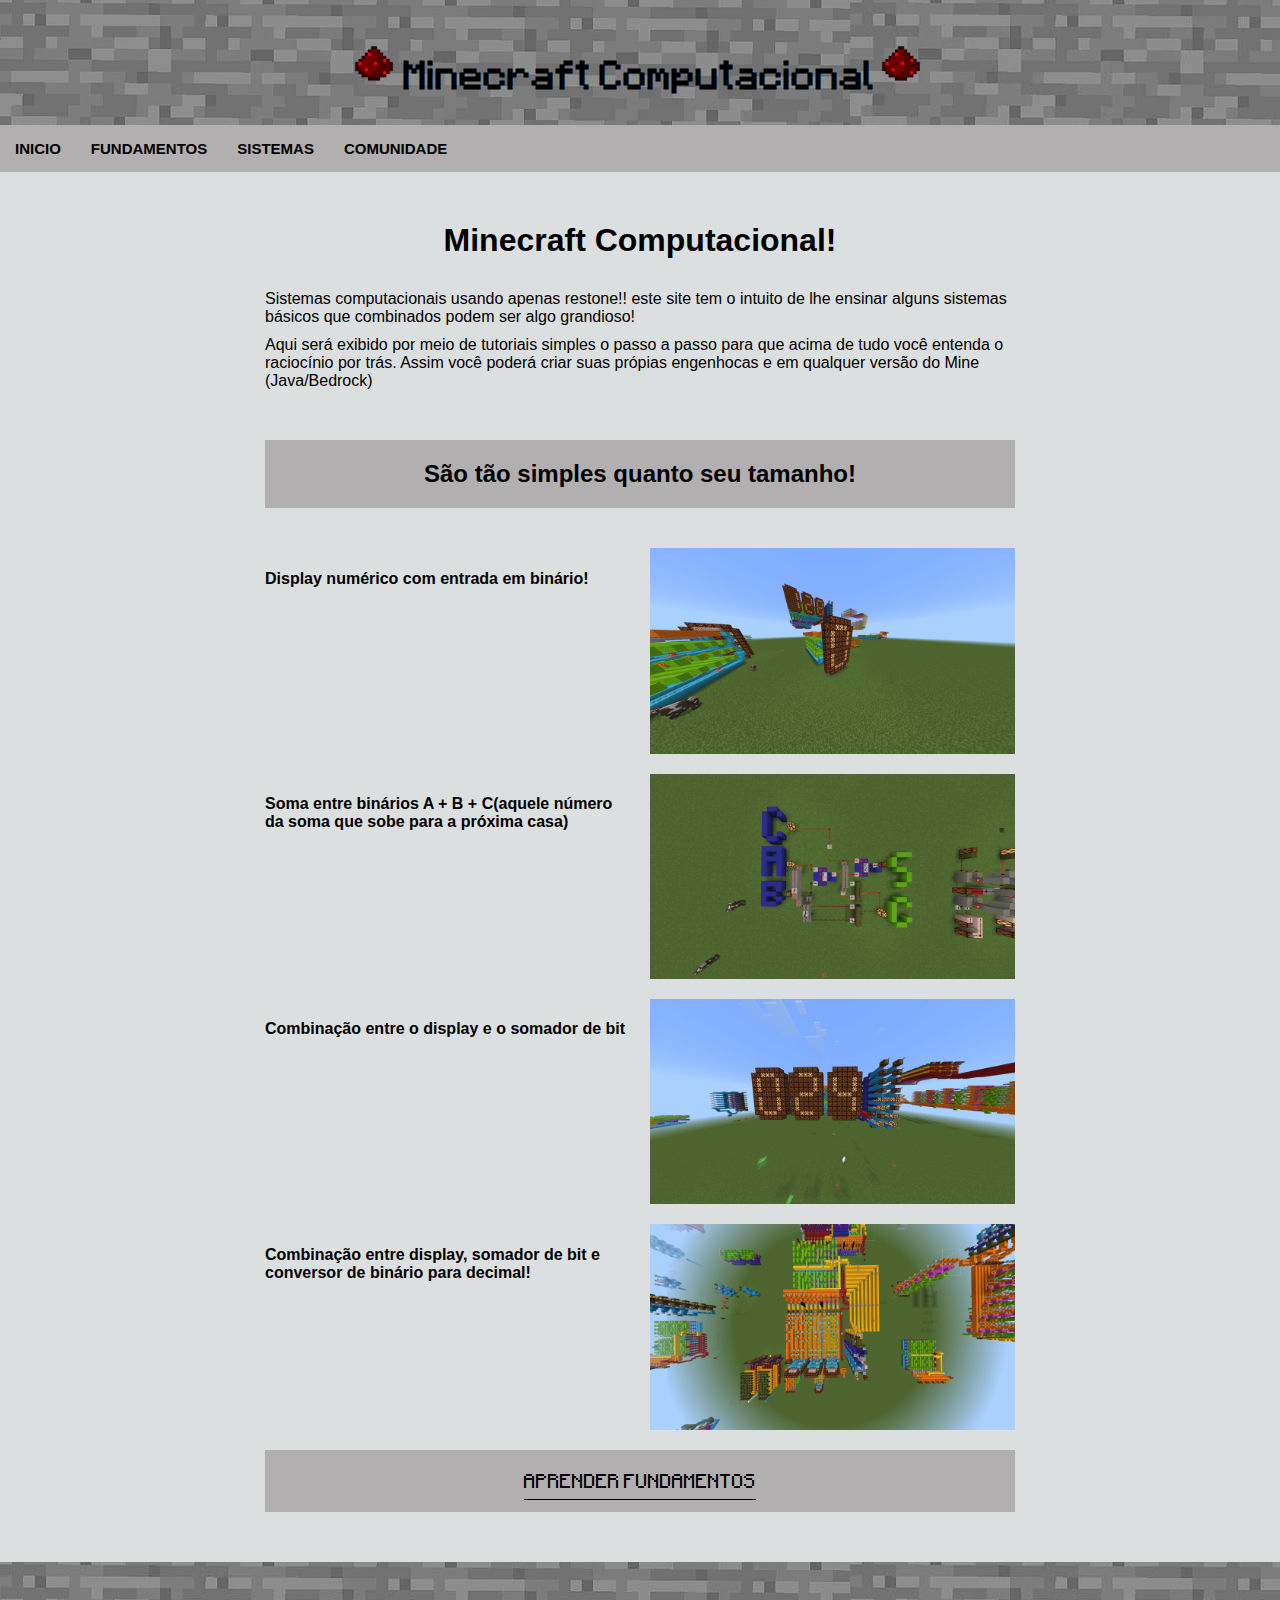
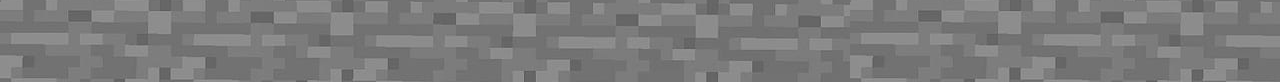
==== meu-site/index.html @ 5a7735a7 "menu inicial do meu site" ====
<!DOCTYPE html>
<html lang="pt-BR">
<head>
    <meta charset="UTF-8">
    <meta name="viewport" content="width=device-width, initial-scale=1.0">
    <link rel="stylesheet" href="./style.css">
    <title>Mine Computacional</title>
</head>
<body>
    <header>
        <div class="div-titulo">
            <img class="redstone-icon" src="./images/minecraft-redstone-portable-network-graphics-video-games-pixel-art-png-favpng-Cz9BJm87EPWVtiZ6tGPgMZZws-removebg-preview.png">
            <h1 class="titulo">Minecraft Computacional</h1>
            <img class="redstone-icon" src="./images/minecraft-redstone-portable-network-graphics-video-games-pixel-art-png-favpng-Cz9BJm87EPWVtiZ6tGPgMZZws-removebg-preview.png">
        </div>
     
        <nav>
            <h3>inicio</h3>
            <h3>Fundamentos</h3>
            <h3>Sistemas</h3>
            <h3>Comunidade</h3>
        </nav>
    </header>

    <h1>Minecraft Computacional!</h1>
    <div class="descricao">
         <p> Sistemas computacionais usando apenas restone!! este site tem o intuito de lhe ensinar alguns sistemas básicos que combinados podem ser algo grandioso! </p>
        <p>Aqui será exibido por meio de tutoriais simples o passo a passo para que acima de tudo você entenda o raciocínio por trás. Assim você poderá criar suas própias engenhocas e em qualquer versão do Mine (Java/Bedrock) </p>
    </div>

    <div class="container-exemplos">
        <div class="exemplos">
            <h2>São tão simples quanto seu tamanho!</h2>
            <h4>Display numérico com entrada em binário!</h4>
            <img src="./images/Captura de Tela (183).png">
            <h4>Soma entre binários A + B + C(aquele número da soma que sobe para a próxima casa)</h4>
            <img src="./images/Captura de Tela (184).png">
            <h4>Combinação entre o display e o somador de bit</h4>
            <img src="./images/Captura de Tela (186).png">
            <h4>Combinação entre display, somador de bit e conversor de binário para decimal!</h4>
            <img src="./images/Captura de Tela (185).png">
            <a href="/meu-site/index.html">Aprender Fundamentos</a>
        </div>
    </div>
    <footer>
    </footer>
   

</body>
</html>
---- meu-site/style.css ----
@font-face {
    font-family: 'Minecraft'; /* Dê um nome à sua fonte */
    src: url("./font-family/Minecraftia-Regular.ttf") format("truetype");
    font-weight: normal;
    font-style: normal;
  }

body{
    background-color: rgb(220, 223, 223);
    margin: 0px;
    font-family: Arial, Helvetica, sans-serif;
}

.div-titulo{
    background-image: url("./images/desktop-wallpaper-minecraft-stone-block-texture.jpg");
    display: flex;
    height: 100px;
    justify-content: center;
    padding-top: 25px;
    align-items: center;
}

.redstone-icon{
    max-width: 50px;
    max-height: 50px;
    margin-right: 5px;
    padding-bottom: 20px;
}

.titulo{
    margin-top: 0px;
    margin-bottom: 0px;
    font-family: "Minecraft";
}

nav{
    display: flex;
    gap: 30px;
    padding-left: 15px;
    background-color: rgb(177, 175, 175);
}

nav h3{
    text-transform: uppercase;
    font-size: 15px;
}

h1{
    margin-top: 50px;
    text-align: center;
}

.descricao{
    display: grid;
    justify-content: center;
}
.descricao p{
    max-width: 750px;
    margin: 0px;
    margin-top: 10px;
}

h2{
    margin-top: 50px;
    text-align: center;
}

.container-exemplos{
    display: grid;
    justify-content: center;
}
.exemplos{
    display: grid;
    max-width: 750px;
    grid-template-columns: repeat(2, 1fr);
    gap: 20px;
}

.exemplos img{
    max-width: 100%;
}

.exemplos h2{
    background-color:rgb(177, 175, 175);
    padding: 20px;
    grid-column: 1/3;
}

.exemplos a{
    font-family: "Minecraft";
    text-align: center;
    color: black;
    text-transform: uppercase;
    background-color:rgb(177, 175, 175);
    padding: 20px;
    grid-column: 1/3;
}


footer{
    margin-top: 50px;
    height: 120px;
    background-image: url("./images/desktop-wallpaper-minecraft-stone-block-texture.jpg");

}
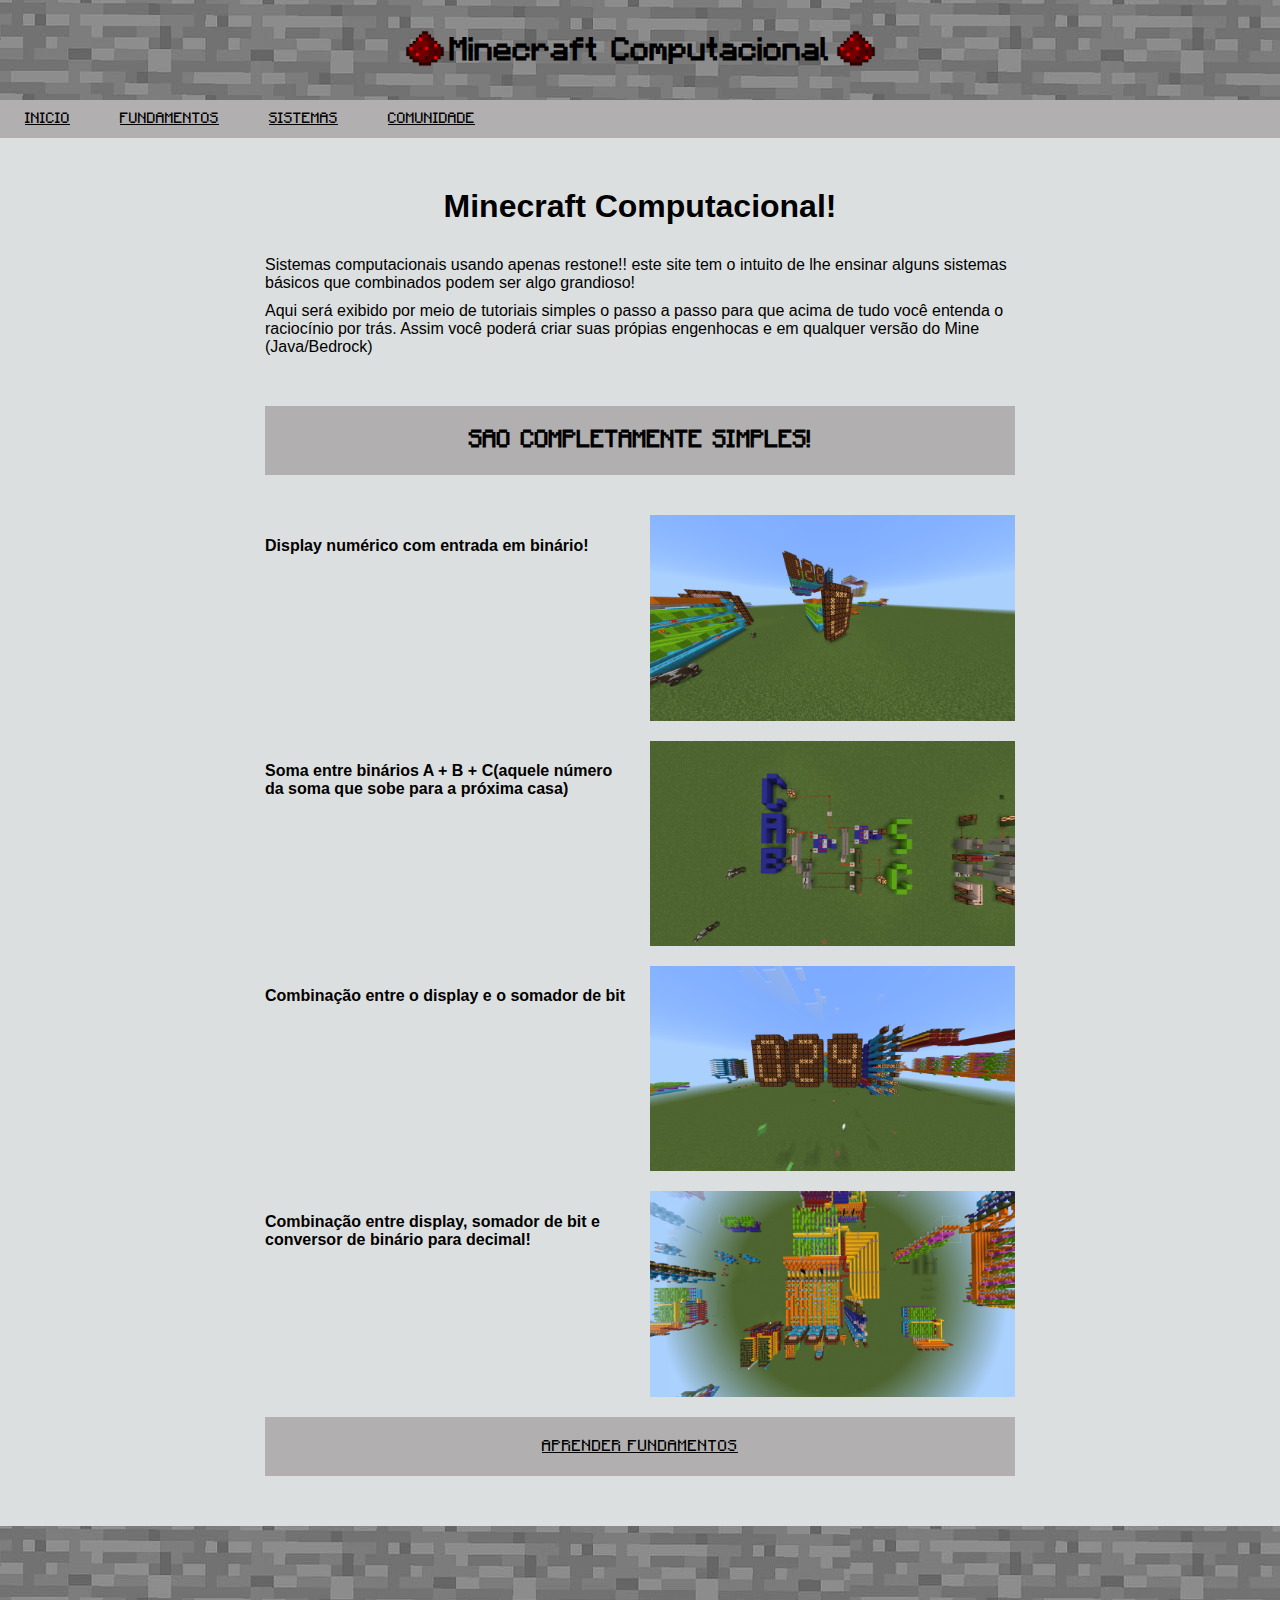
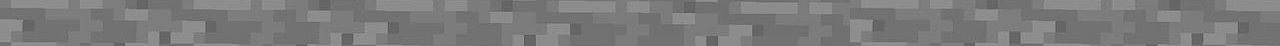
==== commit 0f02672c: "mudança de fonte e nav agora é uma lista não ordenada" ====
--- a/meu-site/index.html
+++ b/meu-site/index.html
@@ -15,22 +15,24 @@
         </div>
      
         <nav>
-            <h3>inicio</h3>
-            <h3>Fundamentos</h3>
-            <h3>Sistemas</h3>
-            <h3>Comunidade</h3>
+            <ul>
+                <li><a href="./index.html">inicio</a></li>
+                <li><a href="./fundamentos.html">Fundamentos</a></li>
+                <li><a href="./sistemas.html">Sistemas</a></li>
+                <li><a href="./comunidade.html">Comunidade</a></li>
+            </ul>
         </nav>
     </header>
 
     <h1>Minecraft Computacional!</h1>
     <div class="descricao">
-         <p> Sistemas computacionais usando apenas restone!! este site tem o intuito de lhe ensinar alguns sistemas básicos que combinados podem ser algo grandioso! </p>
+        <p> Sistemas computacionais usando apenas restone!! este site tem o intuito de lhe ensinar alguns sistemas básicos que combinados podem ser algo grandioso! </p>
         <p>Aqui será exibido por meio de tutoriais simples o passo a passo para que acima de tudo você entenda o raciocínio por trás. Assim você poderá criar suas própias engenhocas e em qualquer versão do Mine (Java/Bedrock) </p>
     </div>
 
     <div class="container-exemplos">
         <div class="exemplos">
-            <h2>São tão simples quanto seu tamanho!</h2>
+            <h2>Sao completamente simples!</h2>
             <h4>Display numérico com entrada em binário!</h4>
             <img src="./images/Captura de Tela (183).png">
             <h4>Soma entre binários A + B + C(aquele número da soma que sobe para a próxima casa)</h4>
--- a/meu-site/style.css
+++ b/meu-site/style.css
@@ -1,6 +1,6 @@
 @font-face {
     font-family: 'Minecraft'; /* Dê um nome à sua fonte */
-    src: url("./font-family/Minecraftia-Regular.ttf") format("truetype");
+    src: url("./font-family/minecraft-regular.otf") format("opentype");
     font-weight: normal;
     font-style: normal;
   }
@@ -16,33 +16,38 @@
     display: flex;
     height: 100px;
     justify-content: center;
-    padding-top: 25px;
     align-items: center;
 }
 
 .redstone-icon{
     max-width: 50px;
     max-height: 50px;
-    margin-right: 5px;
-    padding-bottom: 20px;
 }
 
 .titulo{
     margin-top: 0px;
     margin-bottom: 0px;
-    font-family: "Minecraft";
+    font-family: "Minecraft", Arial, Helvetica, sans-serif;
 }
 
-nav{
+
+nav ul{
+    list-style: none;
+    margin: 0px;
+    padding: 0px;
     display: flex;
     gap: 30px;
     padding-left: 15px;
     background-color: rgb(177, 175, 175);
 }
 
-nav h3{
+nav a{
+    font-family: "Minecraft";
     text-transform: uppercase;
     font-size: 15px;
+    color: black;
+    display: block;
+    padding: 10px;
 }
 
 h1{
@@ -61,6 +66,8 @@
 }
 
 h2{
+    font-family: "Minecraft";
+    text-transform: uppercase;
     margin-top: 50px;
     text-align: center;
 }
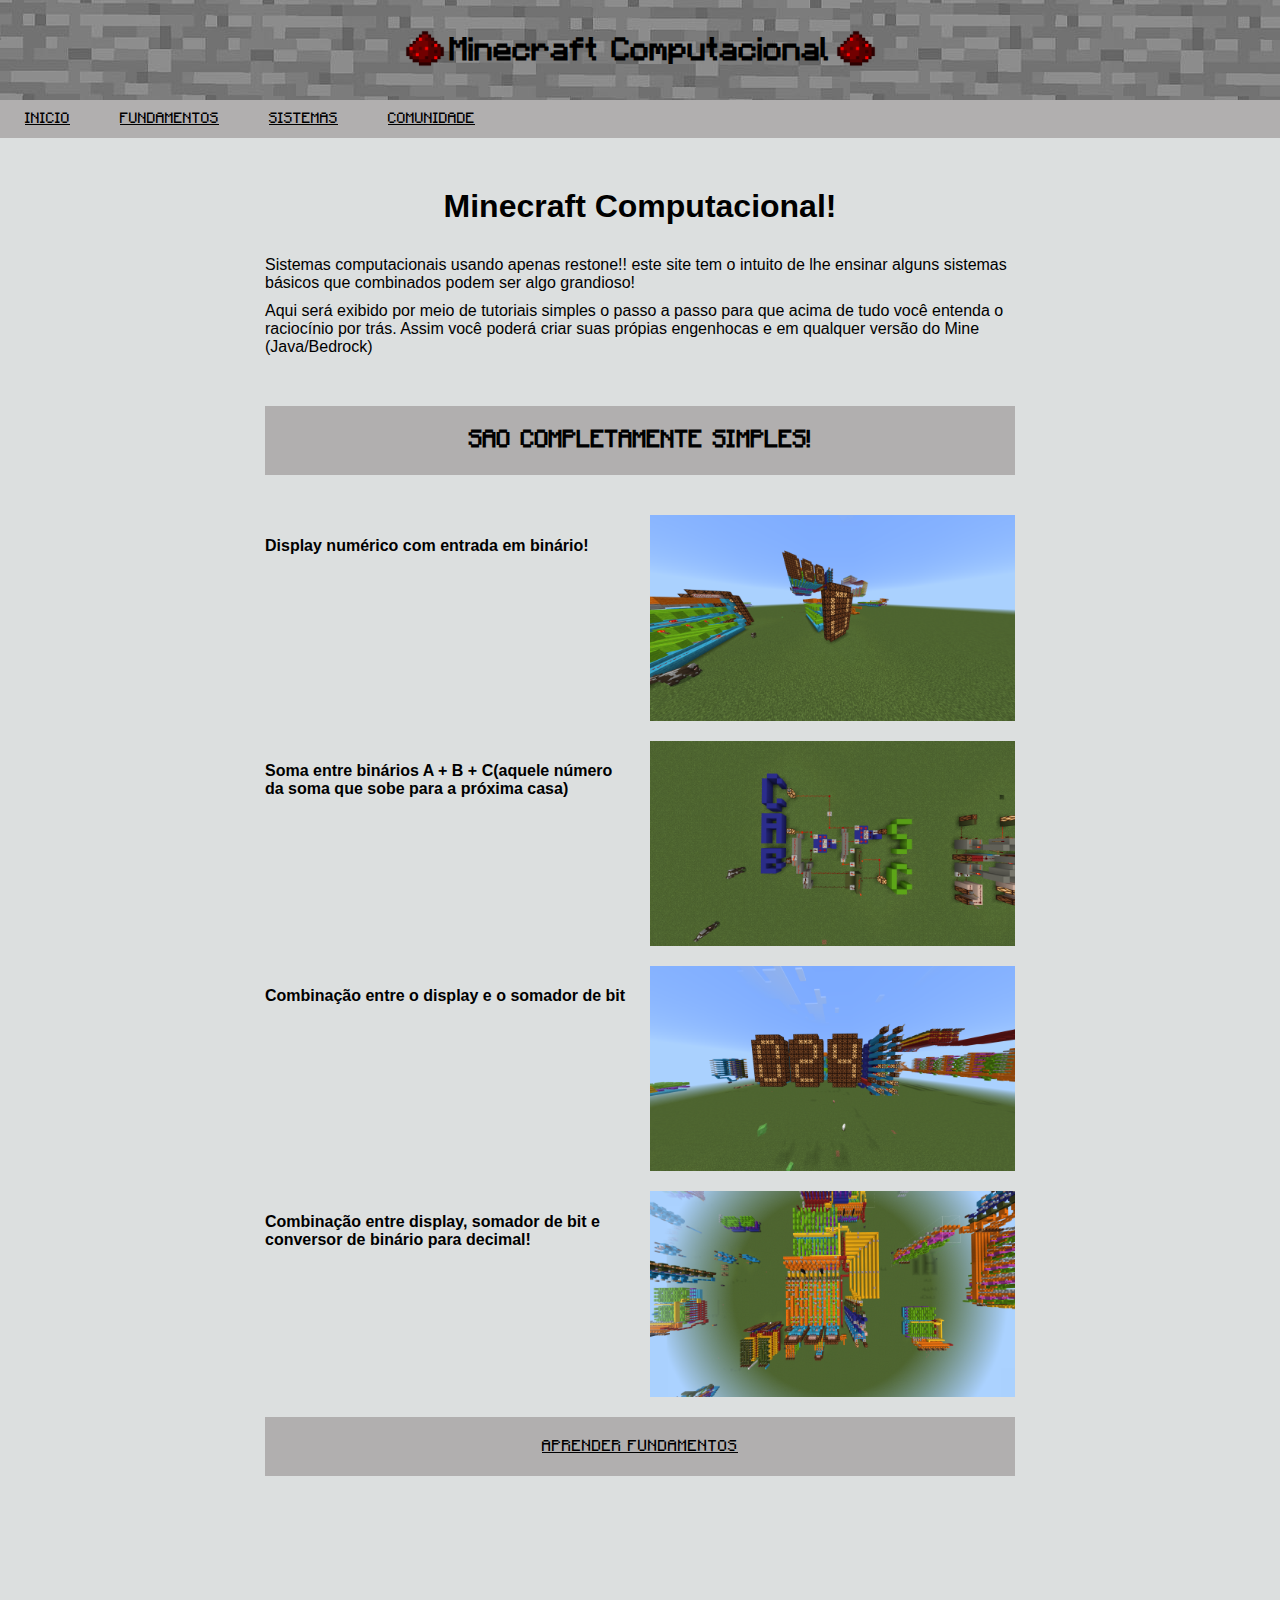
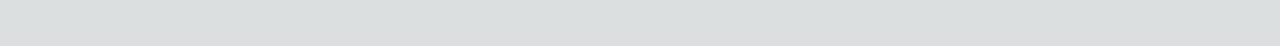
==== commit 73f5ab72: "mudança na pastas e adicionando headers para o destino dos meus navegadores" ====
--- a/meu-site/index.html
+++ b/meu-site/index.html
@@ -3,7 +3,7 @@
 <head>
     <meta charset="UTF-8">
     <meta name="viewport" content="width=device-width, initial-scale=1.0">
-    <link rel="stylesheet" href="./style.css">
+    <link rel="stylesheet" href="./css/index.css">
     <title>Mine Computacional</title>
 </head>
 <body>
@@ -41,7 +41,7 @@
             <img src="./images/Captura de Tela (186).png">
             <h4>Combinação entre display, somador de bit e conversor de binário para decimal!</h4>
             <img src="./images/Captura de Tela (185).png">
-            <a href="/meu-site/index.html">Aprender Fundamentos</a>
+            <a href="./fundamentos.html">Aprender Fundamentos</a>
         </div>
     </div>
     <footer>
--- a/meu-site/css/index.css
+++ b/meu-site/css/index.css
@@ -0,0 +1,111 @@
+@font-face {
+    font-family: 'Minecraft'; 
+    src: url("../font-family/minecraft-regular.otf") format("opentype");
+    font-weight: normal;
+    font-style: normal;
+  }
+
+body{
+    background-color: rgb(220, 223, 223);
+    margin: 0px;
+    font-family: Arial, Helvetica, sans-serif;
+}
+
+.div-titulo{
+    background-image: url("../images/desktop-wallpaper-minecraft-stone-block-texture.jpg");
+    display: flex;
+    height: 100px;
+    justify-content: center;
+    align-items: center;
+}
+
+.redstone-icon{
+    max-width: 50px;
+    max-height: 50px;
+}
+
+.titulo{
+    margin-top: 0px;
+    margin-bottom: 0px;
+    font-family: "Minecraft", Arial, Helvetica, sans-serif;
+}
+
+nav ul{
+    list-style: none;
+    margin: 0px;
+    padding: 0px;
+    display: flex;
+    gap: 30px;
+    padding-left: 15px;
+    background-color: rgb(177, 175, 175);
+}
+
+nav a{
+    font-family: "Minecraft";
+    text-transform: uppercase;
+    font-size: 15px;
+    color: black;
+    display: block;
+    padding: 10px;
+}
+
+h1{
+    margin-top: 50px;
+    text-align: center;
+}
+
+.descricao{
+    display: grid;
+    justify-content: center;
+}
+.descricao p{
+    max-width: 750px;
+    margin: 0px;
+    margin-top: 10px;
+}
+
+h2{
+    font-family: "Minecraft";
+    text-transform: uppercase;
+    margin-top: 50px;
+    text-align: center;
+}
+
+.container-exemplos{
+    display: grid;
+    justify-content: center;
+}
+.exemplos{
+    display: grid;
+    max-width: 750px;
+    grid-template-columns: repeat(2, 1fr);
+    gap: 20px;
+}
+
+.exemplos img{
+    max-width: 100%;
+}
+
+.exemplos h2{
+    background-color:rgb(177, 175, 175);
+    padding: 20px;
+    grid-column: 1/3;
+}
+
+.exemplos a{
+    font-family: "Minecraft";
+    text-align: center;
+    color: black;
+    text-transform: uppercase;
+    background-color:rgb(177, 175, 175);
+    padding: 20px;
+    grid-column: 1/3;
+}
+
+
+footer{
+    margin-top: 50px;
+    height: 120px;
+    background-image: url("./images/desktop-wallpaper-minecraft-stone-block-texture.jpg");
+
+}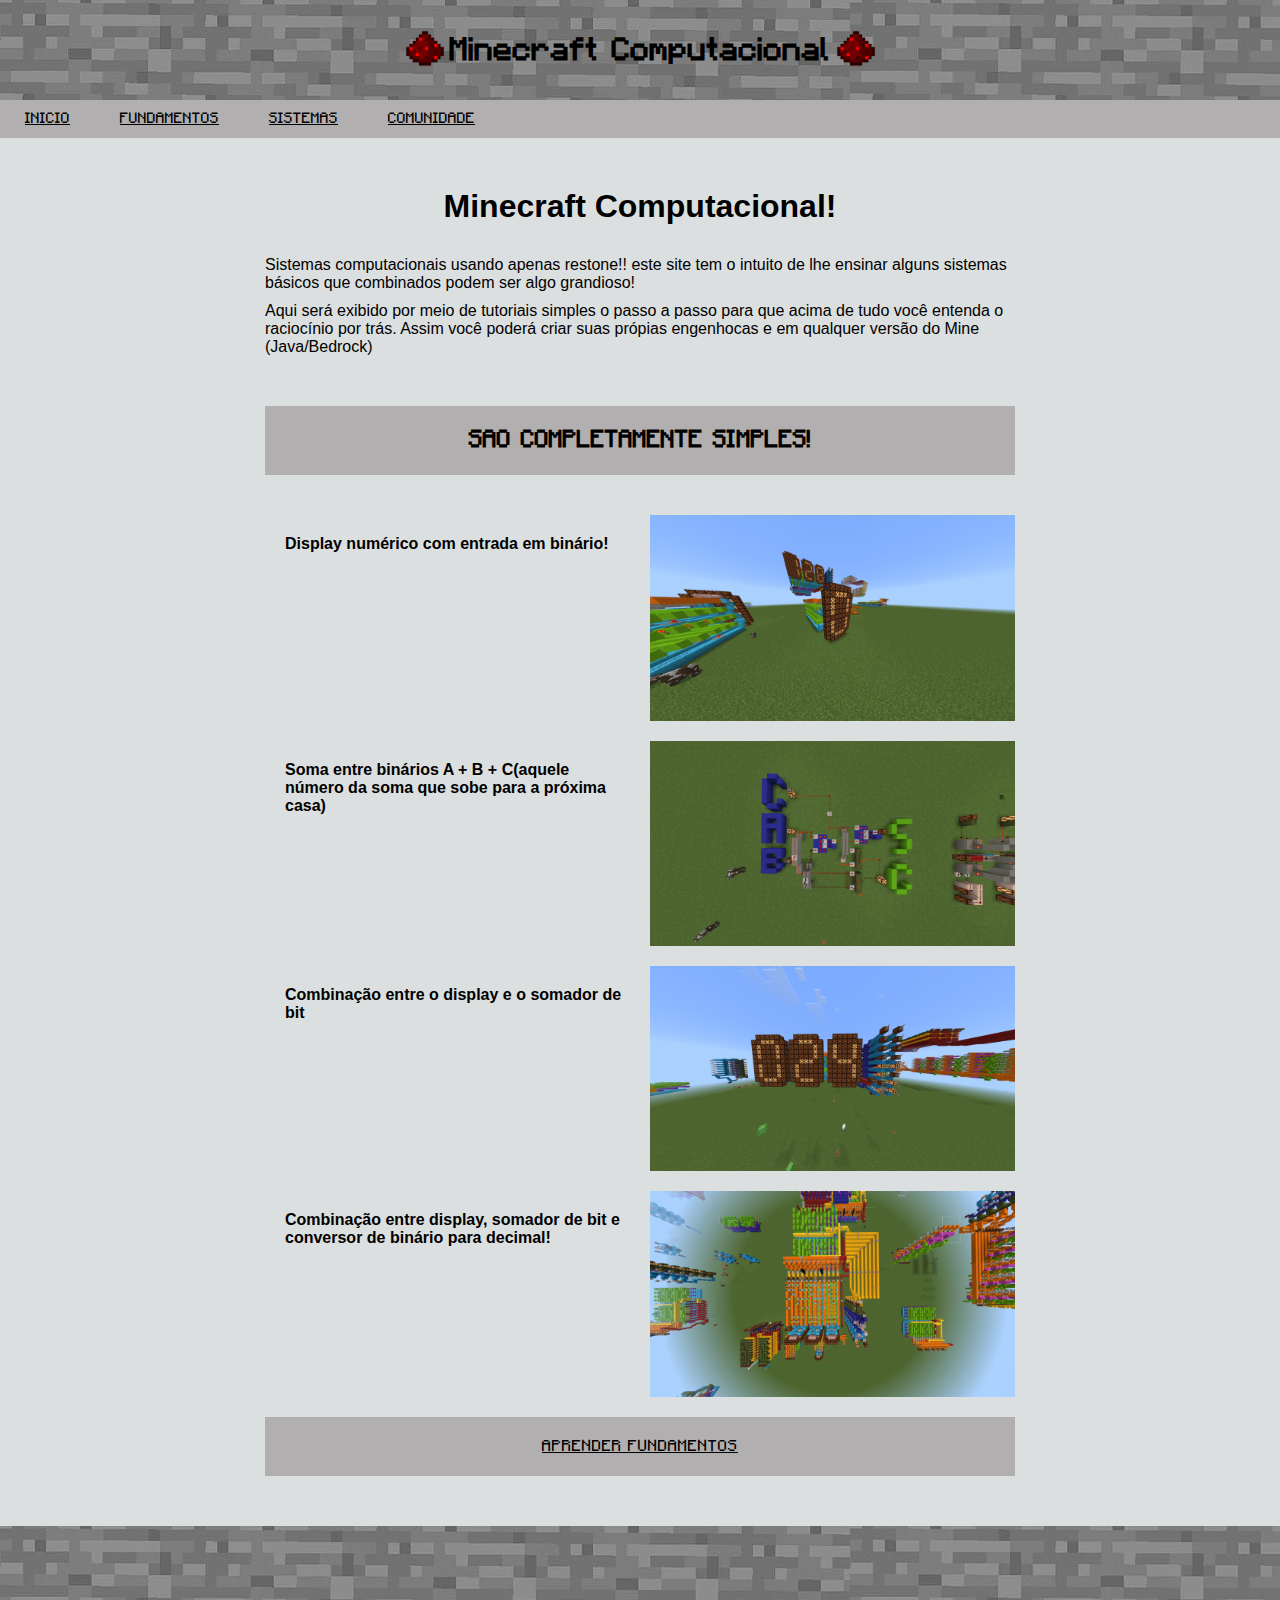
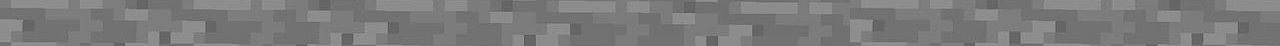
==== commit 57177f3e: "adicionado hover nos links" ====
--- a/meu-site/index.html
+++ b/meu-site/index.html
@@ -32,21 +32,33 @@
 
     <div class="container-exemplos">
         <div class="exemplos">
+
             <h2>Sao completamente simples!</h2>
-            <h4>Display numérico com entrada em binário!</h4>
+
+            <div>
+                <h4>Display numérico com entrada em binário!</h4>
+            </div>
             <img src="./images/Captura de Tela (183).png">
-            <h4>Soma entre binários A + B + C(aquele número da soma que sobe para a próxima casa)</h4>
+
+            <div>
+                <h4>Soma entre binários A + B + C(aquele número da soma que sobe para a próxima casa)</h4>
+            </div>
             <img src="./images/Captura de Tela (184).png">
-            <h4>Combinação entre o display e o somador de bit</h4>
+
+            <div>
+                <h4>Combinação entre o display e o somador de bit</h4>
+            </div>
             <img src="./images/Captura de Tela (186).png">
-            <h4>Combinação entre display, somador de bit e conversor de binário para decimal!</h4>
+
+            <div>
+                <h4>Combinação entre display, somador de bit e conversor de binário para decimal!</h4>
+            </div>
             <img src="./images/Captura de Tela (185).png">
+            
             <a href="./fundamentos.html">Aprender Fundamentos</a>
         </div>
     </div>
     <footer>
     </footer>
-   
-
 </body>
 </html>--- a/meu-site/css/index.css
+++ b/meu-site/css/index.css
@@ -49,6 +49,10 @@
     padding: 10px;
 }
 
+nav a:hover{
+    border: 1px black solid;
+}
+
 h1{
     margin-top: 50px;
     text-align: center;
@@ -82,6 +86,12 @@
     gap: 20px;
 }
 
+.exemplos h4{
+    margin: 0px;
+    padding-left: 20px;
+    padding-top: 20px;
+}
+
 .exemplos img{
     max-width: 100%;
 }
@@ -102,10 +112,13 @@
     grid-column: 1/3;
 }
 
+.exemplos a:hover{
+    border: 1px black solid;
+}
+
 
 footer{
     margin-top: 50px;
     height: 120px;
-    background-image: url("./images/desktop-wallpaper-minecraft-stone-block-texture.jpg");
-
+    background-image: url("../images/desktop-wallpaper-minecraft-stone-block-texture.jpg");
 }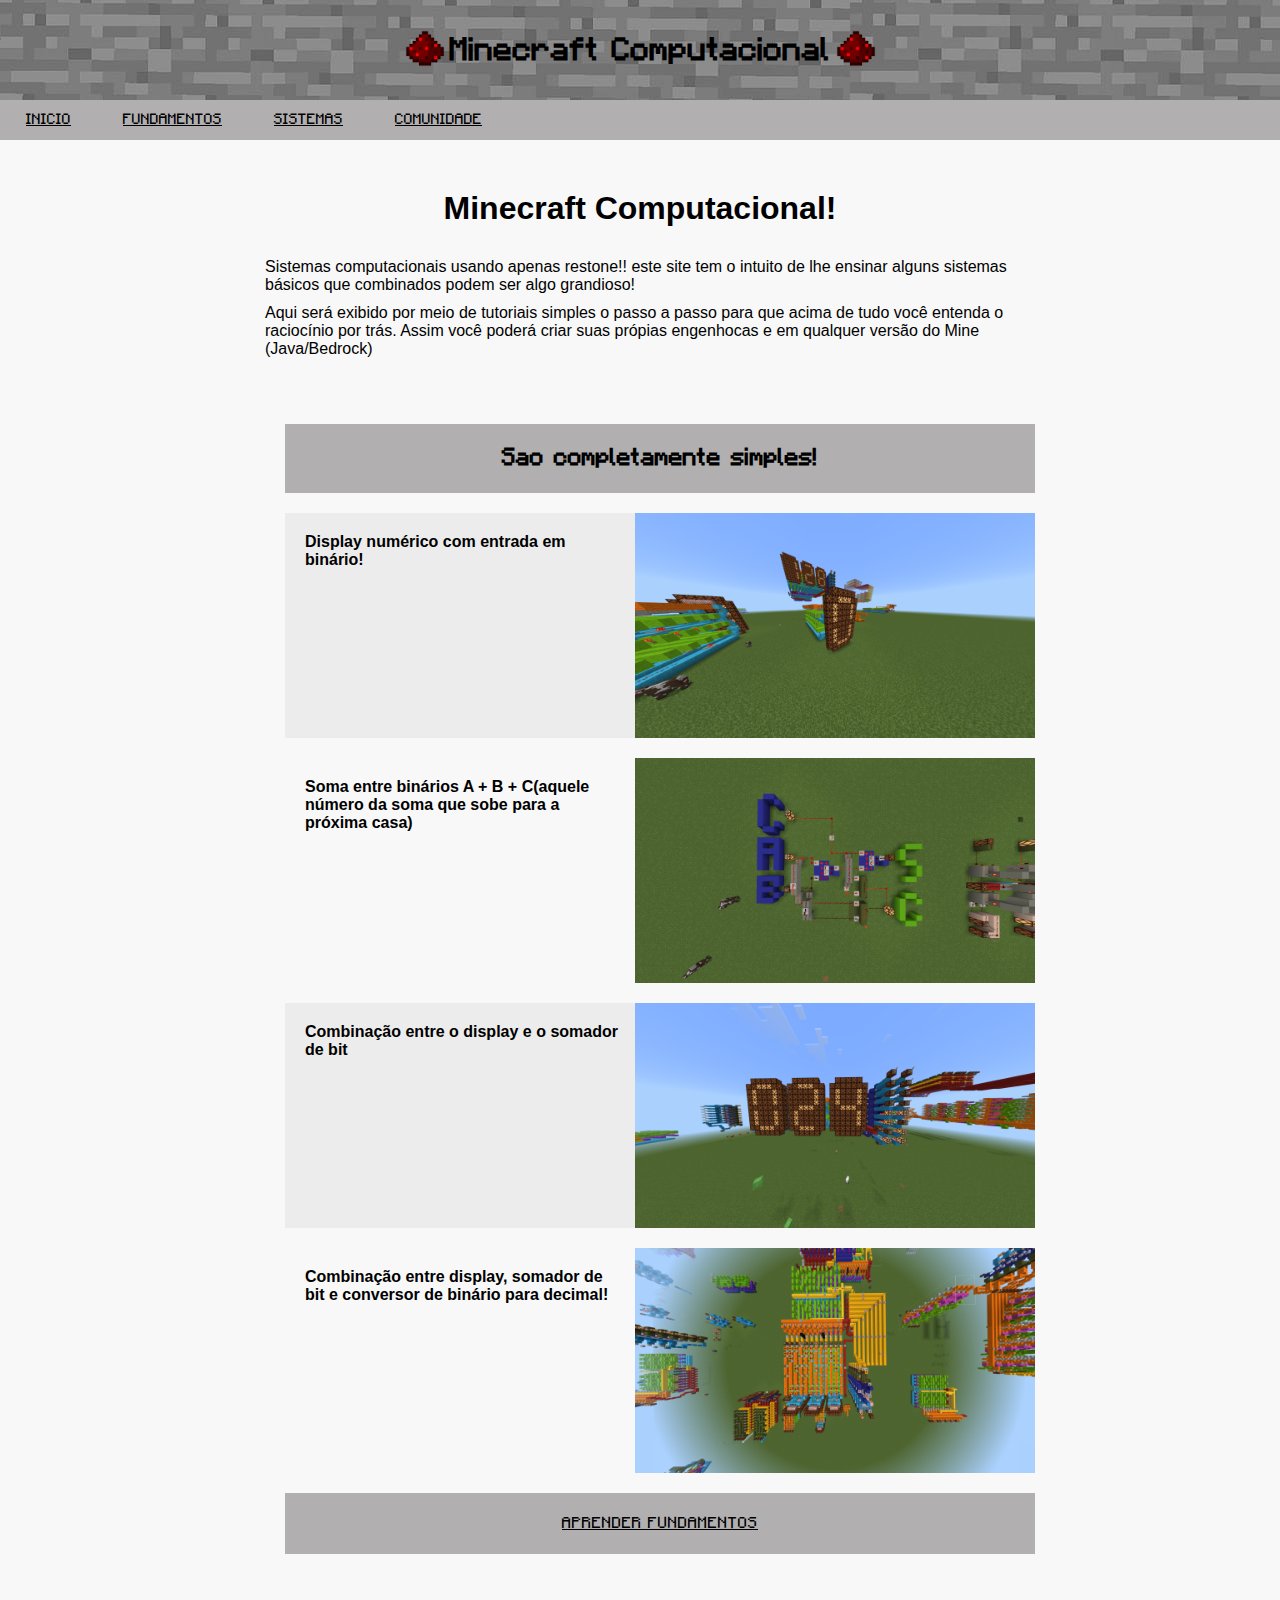
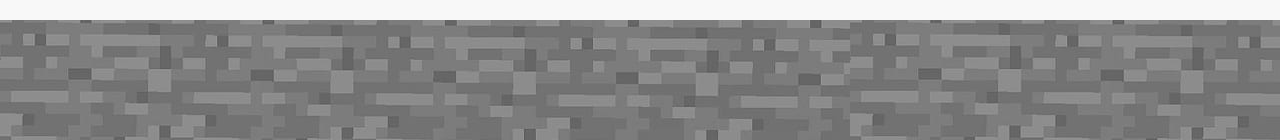
==== commit a521e290: "refatoração" ====
--- a/meu-site/index.html
+++ b/meu-site/index.html
@@ -15,7 +15,7 @@
         </div>
      
         <nav>
-            <ul>
+            <ul aria-label="primaria">
                 <li><a href="./index.html">inicio</a></li>
                 <li><a href="./fundamentos.html">Fundamentos</a></li>
                 <li><a href="./sistemas.html">Sistemas</a></li>
@@ -25,39 +25,42 @@
     </header>
 
     <h1>Minecraft Computacional!</h1>
-    <div class="descricao">
+    <article class="descricao">
         <p> Sistemas computacionais usando apenas restone!! este site tem o intuito de lhe ensinar alguns sistemas básicos que combinados podem ser algo grandioso! </p>
         <p>Aqui será exibido por meio de tutoriais simples o passo a passo para que acima de tudo você entenda o raciocínio por trás. Assim você poderá criar suas própias engenhocas e em qualquer versão do Mine (Java/Bedrock) </p>
-    </div>
+    </article>
 
-    <div class="container-exemplos">
-        <div class="exemplos">
+    <main class="container-exemplos">
+        <ul class="exemplos">
 
             <h2>Sao completamente simples!</h2>
 
-            <div>
-                <h4>Display numérico com entrada em binário!</h4>
-            </div>
-            <img src="./images/Captura de Tela (183).png">
+            <li>
+               <h4>Display numérico com entrada em binário!</h4>
+                <img src="./images/Captura de Tela (183).png"> 
+            </li>
+            
+            <li>
+                <h4>Soma entre binários A + B + C(aquele número da soma que sobe para a próxima casa)</h4>
+                <img src="./images/Captura de Tela (184).png">
+            </li>
 
-            <div>
-                <h4>Soma entre binários A + B + C(aquele número da soma que sobe para a próxima casa)</h4>
-            </div>
-            <img src="./images/Captura de Tela (184).png">
+            <li>
+                <h4>Combinação entre o display e o somador de bit</h4>
+                <img src="./images/Captura de Tela (186).png">
+            </li>
 
-            <div>
-                <h4>Combinação entre o display e o somador de bit</h4>
-            </div>
-            <img src="./images/Captura de Tela (186).png">
-
-            <div>
+            <li>
                 <h4>Combinação entre display, somador de bit e conversor de binário para decimal!</h4>
-            </div>
-            <img src="./images/Captura de Tela (185).png">
+                <img src="./images/Captura de Tela (185).png">
+            </li>
             
             <a href="./fundamentos.html">Aprender Fundamentos</a>
-        </div>
-    </div>
+    
+        </ul>
+
+    </main>
+
     <footer>
     </footer>
 </body>
--- a/meu-site/css/index.css
+++ b/meu-site/css/index.css
@@ -6,7 +6,7 @@
   }
 
 body{
-    background-color: rgb(220, 223, 223);
+    background-color:#f8f8f8;
     margin: 0px;
     font-family: Arial, Helvetica, sans-serif;
 }
@@ -47,10 +47,11 @@
     color: black;
     display: block;
     padding: 10px;
+    border: 1px solid transparent;
 }
 
 nav a:hover{
-    border: 1px black solid;
+    border: 1px solid black;
 }
 
 h1{
@@ -68,22 +69,23 @@
     margin-top: 10px;
 }
 
-h2{
-    font-family: "Minecraft";
-    text-transform: uppercase;
-    margin-top: 50px;
-    text-align: center;
-}
-
 .container-exemplos{
     display: grid;
     justify-content: center;
 }
+
 .exemplos{
     display: grid;
     max-width: 750px;
     grid-template-columns: repeat(2, 1fr);
     gap: 20px;
+    list-style: none;
+}
+
+.exemplos li{
+    display: flex;
+    gap: 10px;
+    grid-column: 1/3;
 }
 
 .exemplos h4{
@@ -93,29 +95,40 @@
 }
 
 .exemplos img{
-    max-width: 100%;
+    max-width: 400px;
 }
 
-.exemplos h2{
+
+main h2{
     background-color:rgb(177, 175, 175);
     padding: 20px;
+    font-family: "Minecraft";
+    margin-top: 50px;
+    margin-bottom: 0px;
+    text-align: center;
     grid-column: 1/3;
 }
 
 .exemplos a{
+    grid-column: 1/3;
     font-family: "Minecraft";
     text-align: center;
+    display: block;
     color: black;
     text-transform: uppercase;
     background-color:rgb(177, 175, 175);
     padding: 20px;
-    grid-column: 1/3;
+    border: 1px solid transparent;
 }
 
 .exemplos a:hover{
     border: 1px black solid;
 }
 
+.exemplos li:nth-child(2n){
+    background-color: rgb(236, 236, 236);
+    border: 5px;
+}
 
 footer{
     margin-top: 50px;
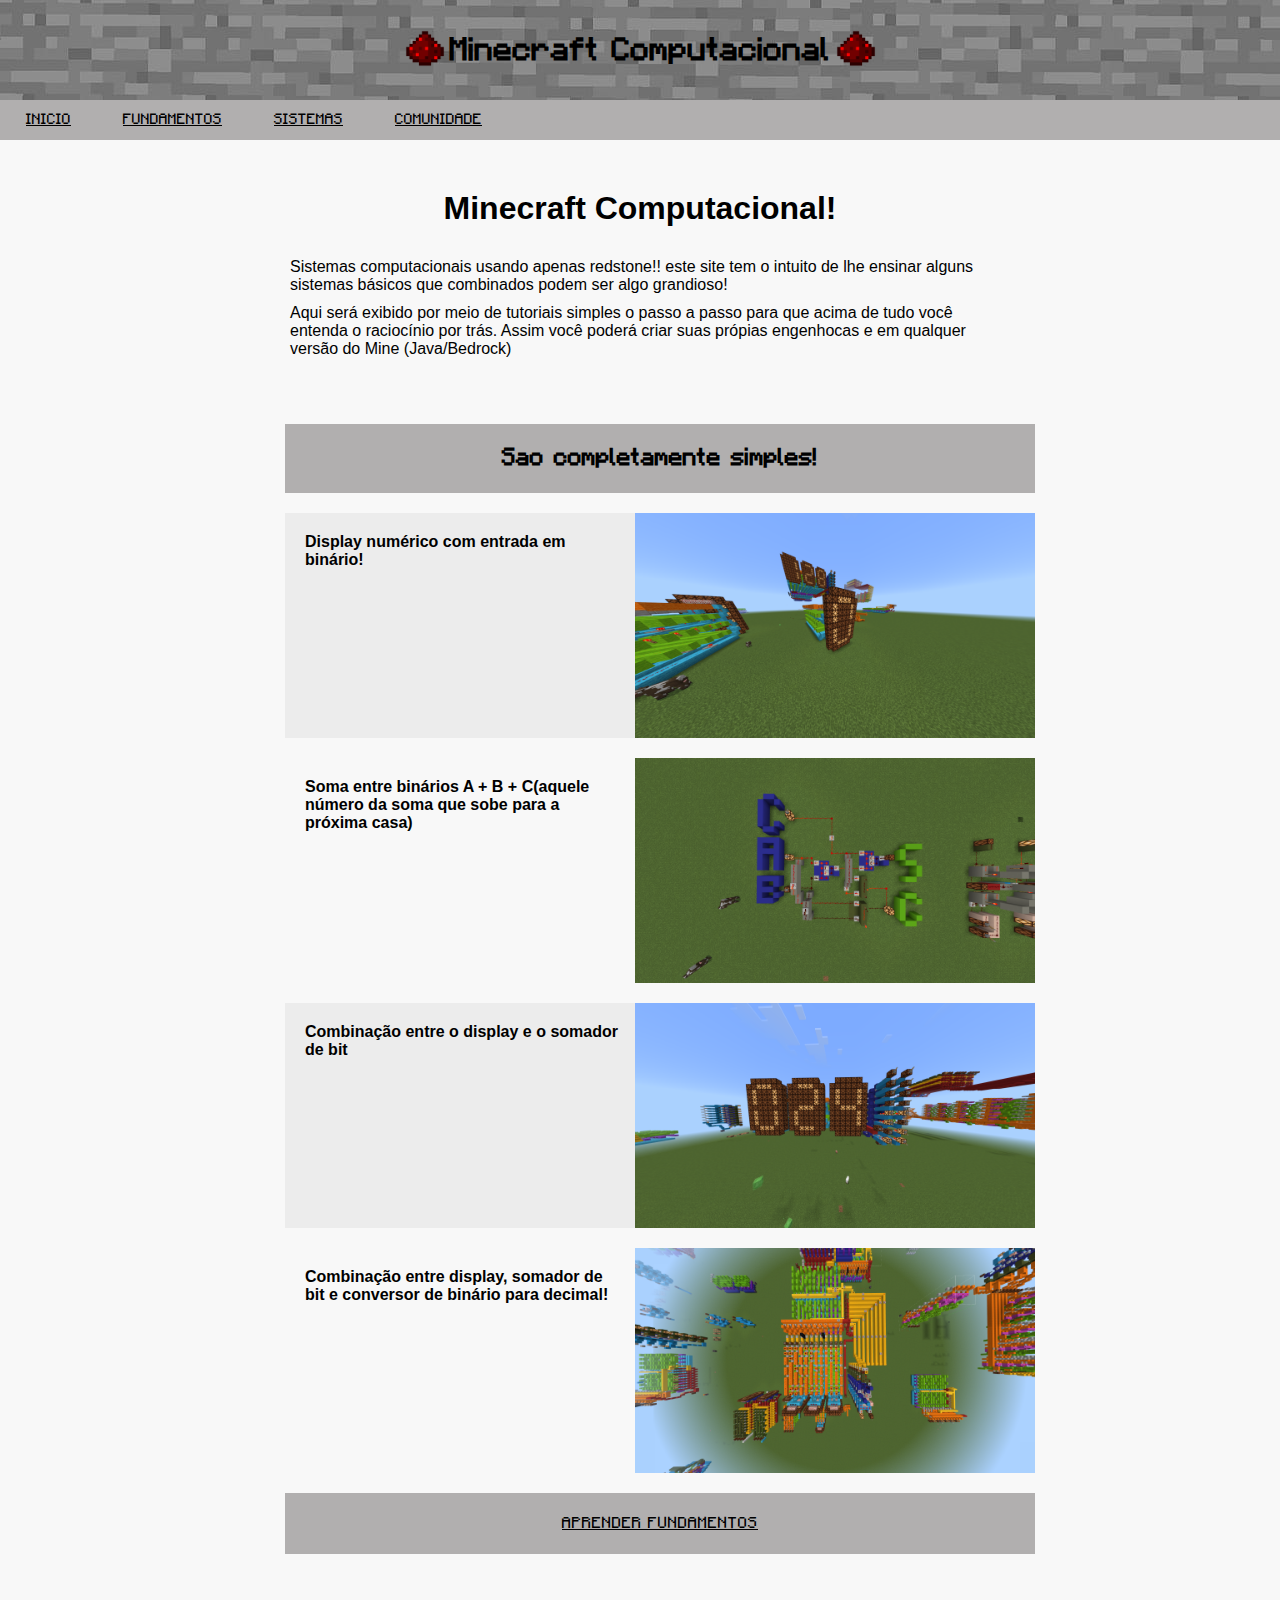
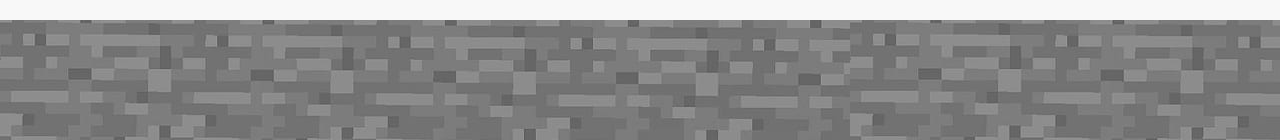
==== commit d542d9d2: "correção de alinhamento do meu site" ====
--- a/meu-site/index.html
+++ b/meu-site/index.html
@@ -26,8 +26,10 @@
 
     <h1>Minecraft Computacional!</h1>
     <article class="descricao">
-        <p> Sistemas computacionais usando apenas restone!! este site tem o intuito de lhe ensinar alguns sistemas básicos que combinados podem ser algo grandioso! </p>
-        <p>Aqui será exibido por meio de tutoriais simples o passo a passo para que acima de tudo você entenda o raciocínio por trás. Assim você poderá criar suas própias engenhocas e em qualquer versão do Mine (Java/Bedrock) </p>
+        <div>
+            <p> Sistemas computacionais usando apenas redstone!! este site tem o intuito de lhe ensinar alguns sistemas básicos que combinados podem ser algo grandioso! </p>
+            <p>Aqui será exibido por meio de tutoriais simples o passo a passo para que acima de tudo você entenda o raciocínio por trás. Assim você poderá criar suas própias engenhocas e em qualquer versão do Mine (Java/Bedrock) </p>
+        </div>
     </article>
 
     <main class="container-exemplos">
--- a/meu-site/css/index.css
+++ b/meu-site/css/index.css
@@ -63,8 +63,12 @@
     display: grid;
     justify-content: center;
 }
+
+.descricao div{
+    max-width: 700px;
+}
+
 .descricao p{
-    max-width: 750px;
     margin: 0px;
     margin-top: 10px;
 }
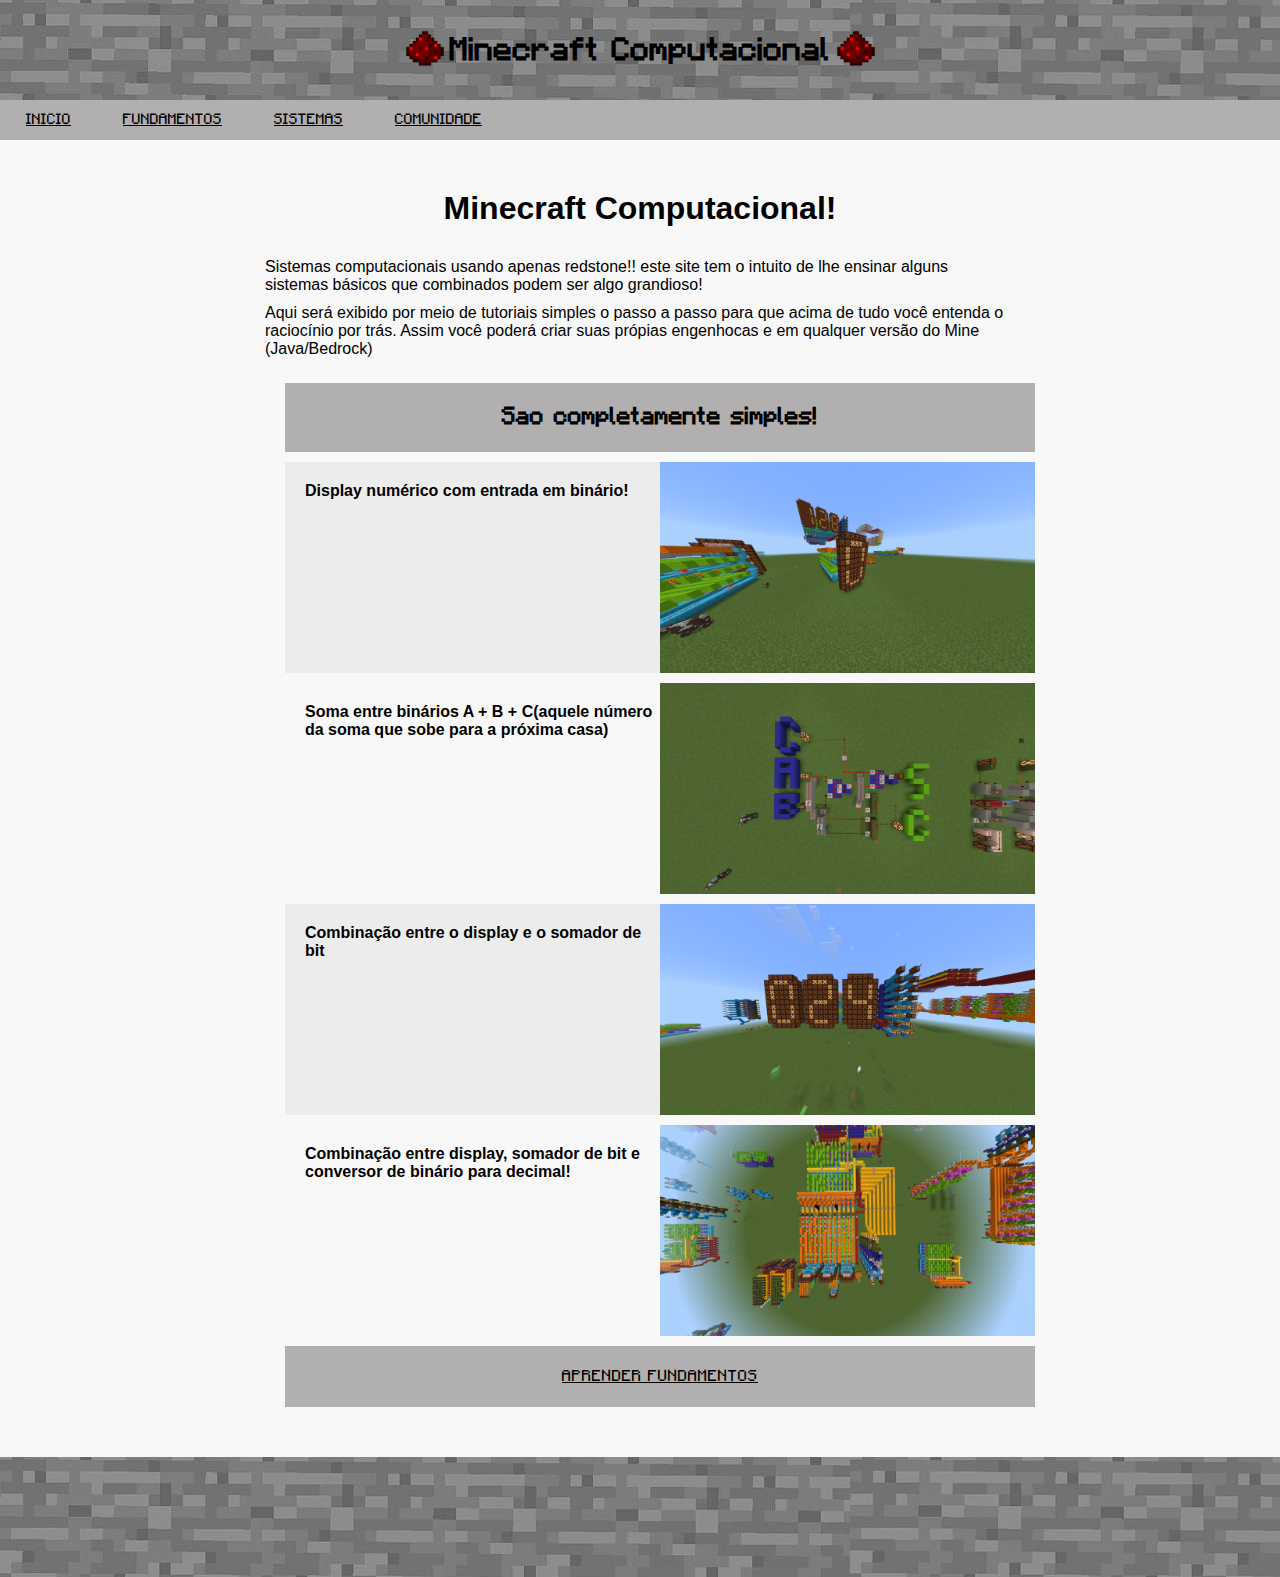
==== commit 1a60acb4: "refatorando meu site" ====
--- a/meu-site/index.html
+++ b/meu-site/index.html
@@ -24,9 +24,9 @@
         </nav>
     </header>
 
-    <h1>Minecraft Computacional!</h1>
-    <article class="descricao">
-        <div>
+    <article class="apresentacao">
+        <h1>Minecraft Computacional!</h1>
+        <div class="descricao">
             <p> Sistemas computacionais usando apenas redstone!! este site tem o intuito de lhe ensinar alguns sistemas básicos que combinados podem ser algo grandioso! </p>
             <p>Aqui será exibido por meio de tutoriais simples o passo a passo para que acima de tudo você entenda o raciocínio por trás. Assim você poderá criar suas própias engenhocas e em qualquer versão do Mine (Java/Bedrock) </p>
         </div>
--- a/meu-site/css/index.css
+++ b/meu-site/css/index.css
@@ -15,8 +15,8 @@
     background-image: url("../images/desktop-wallpaper-minecraft-stone-block-texture.jpg");
     display: flex;
     height: 100px;
+    align-items: center;
     justify-content: center;
-    align-items: center;
 }
 
 .redstone-icon{
@@ -54,18 +54,16 @@
     border: 1px solid black;
 }
 
-h1{
+.apresentacao{
+    display: grid;
+    max-width: 750px;
+    margin-left: auto;
+    margin-right: auto;
+}
+
+.apresentacao h1{
     margin-top: 50px;
     text-align: center;
-}
-
-.descricao{
-    display: grid;
-    justify-content: center;
-}
-
-.descricao div{
-    max-width: 700px;
 }
 
 .descricao p{
@@ -73,23 +71,26 @@
     margin-top: 10px;
 }
 
-.container-exemplos{
-    display: grid;
-    justify-content: center;
+main h2{
+    background-color:rgb(177, 175, 175);
+    padding: 20px;
+    font-family: "Minecraft";
+    margin-top: 25px;
+    margin-bottom: 0px;
+    text-align: center;
 }
 
 .exemplos{
-    display: grid;
+    list-style: none;
     max-width: 750px;
-    grid-template-columns: repeat(2, 1fr);
-    gap: 20px;
-    list-style: none;
+    margin-left: auto;
+    margin-right: auto;
 }
 
 .exemplos li{
-    display: flex;
-    gap: 10px;
-    grid-column: 1/3;
+    display: grid;
+    grid-template-columns: 1fr 1fr;
+    margin-top: 10px;
 }
 
 .exemplos h4{
@@ -99,18 +100,7 @@
 }
 
 .exemplos img{
-    max-width: 400px;
-}
-
-
-main h2{
-    background-color:rgb(177, 175, 175);
-    padding: 20px;
-    font-family: "Minecraft";
-    margin-top: 50px;
-    margin-bottom: 0px;
-    text-align: center;
-    grid-column: 1/3;
+    max-width: 375px;
 }
 
 .exemplos a{
@@ -123,6 +113,7 @@
     background-color:rgb(177, 175, 175);
     padding: 20px;
     border: 1px solid transparent;
+    margin-top: 10px;
 }
 
 .exemplos a:hover{
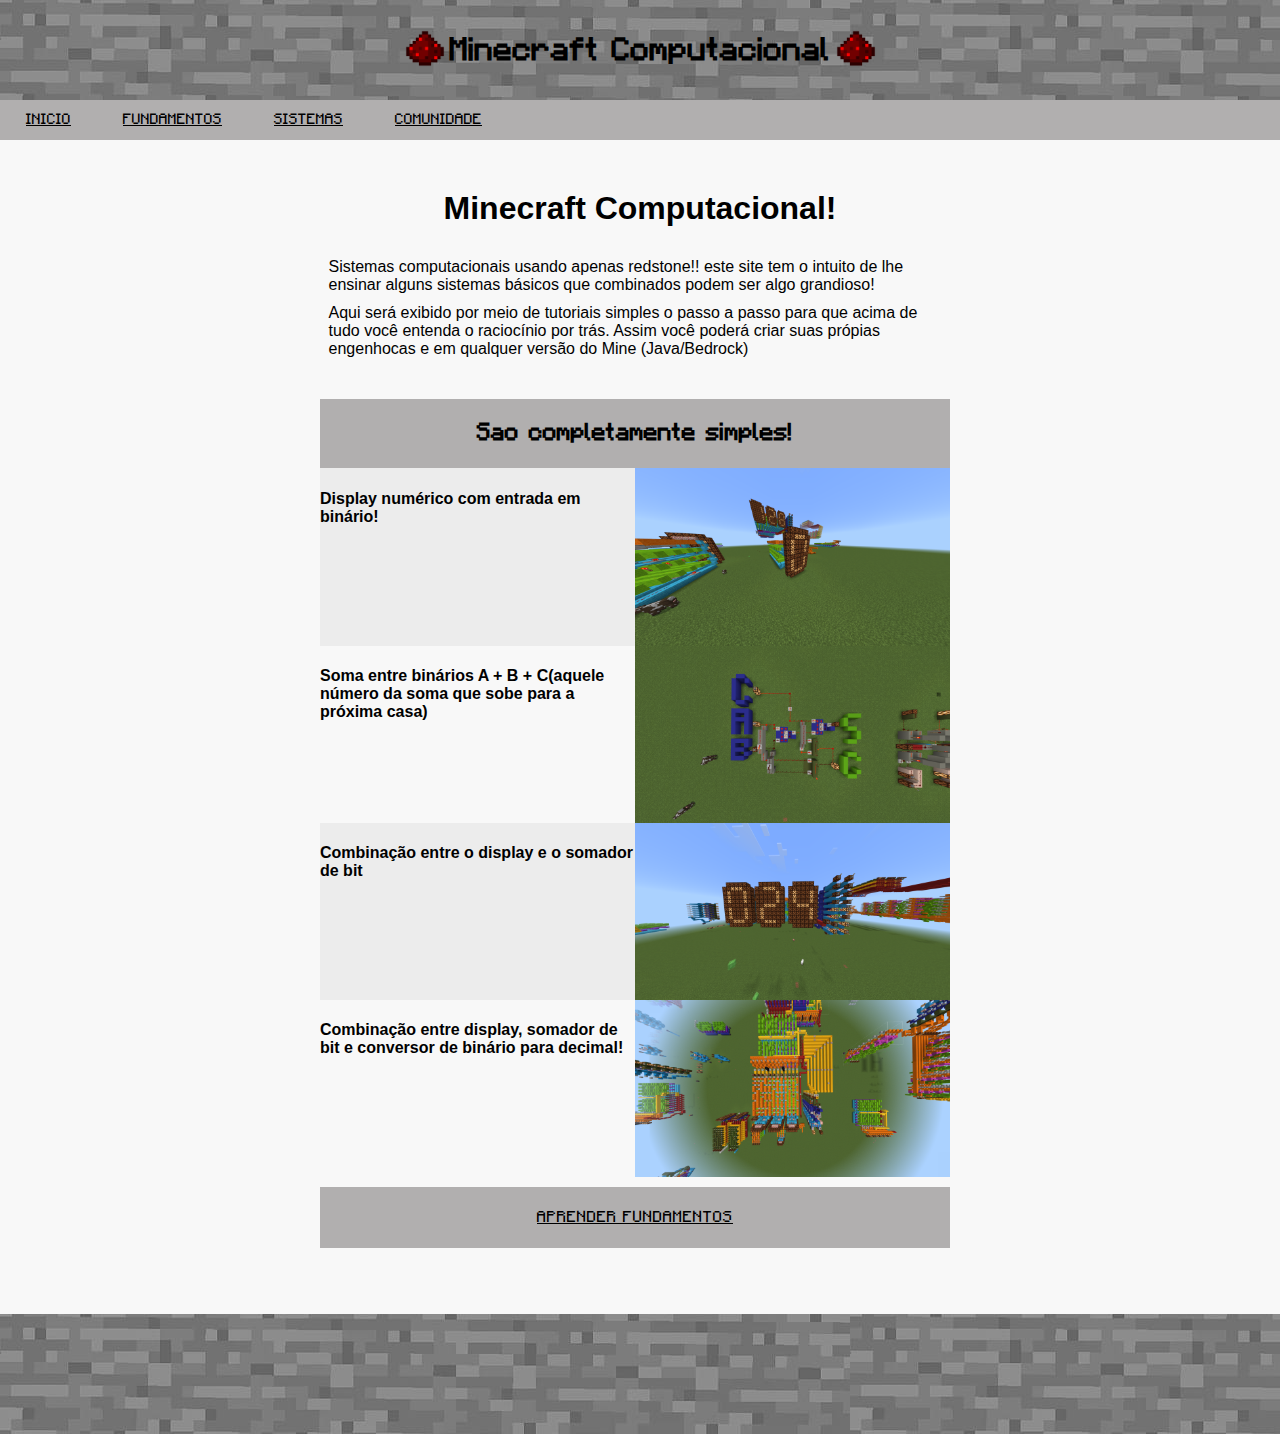
==== commit 05f5bdc7: "detalhes responsivos" ====
--- a/meu-site/index.html
+++ b/meu-site/index.html
@@ -38,22 +38,30 @@
             <h2>Sao completamente simples!</h2>
 
             <li>
-               <h4>Display numérico com entrada em binário!</h4>
+                <div class="exemplos-descricao">
+                     <h4>Display numérico com entrada em binário!</h4>
+                </div>
                 <img src="./images/Captura de Tela (183).png"> 
             </li>
             
             <li>
-                <h4>Soma entre binários A + B + C(aquele número da soma que sobe para a próxima casa)</h4>
+                <div class="exemplos-descricao">
+                    <h4>Soma entre binários A + B + C(aquele número da soma que sobe para a próxima casa)</h4>
+                </div>
                 <img src="./images/Captura de Tela (184).png">
             </li>
 
             <li>
-                <h4>Combinação entre o display e o somador de bit</h4>
+                <div class="exemplos-descricao">
+                    <h4>Combinação entre o display e o somador de bit</h4>
+                </div>
                 <img src="./images/Captura de Tela (186).png">
             </li>
 
             <li>
-                <h4>Combinação entre display, somador de bit e conversor de binário para decimal!</h4>
+                <div class="exemplos-descricao">
+                    <h4>Combinação entre display, somador de bit e conversor de binário para decimal!</h4>
+                </div>
                 <img src="./images/Captura de Tela (185).png">
             </li>
             
--- a/meu-site/css/index.css
+++ b/meu-site/css/index.css
@@ -8,6 +8,7 @@
 body{
     background-color:#f8f8f8;
     margin: 0px;
+    display: grid;
     font-family: Arial, Helvetica, sans-serif;
 }
 
@@ -54,11 +55,13 @@
     border: 1px solid black;
 }
 
-.apresentacao{
+.descricao{
     display: grid;
-    max-width: 750px;
-    margin-left: auto;
-    margin-right: auto;
+    justify-content: center;
+}
+
+.descricao p{
+    max-width: 70ch;
 }
 
 .apresentacao h1{
@@ -80,31 +83,36 @@
     text-align: center;
 }
 
+.container-exemplos{
+    display: grid;
+    justify-content: center;
+    margin-left: -50px;
+}
+
 .exemplos{
     list-style: none;
-    max-width: 750px;
-    margin-left: auto;
-    margin-right: auto;
+    max-width: 70vh;
 }
 
 .exemplos li{
     display: grid;
     grid-template-columns: 1fr 1fr;
-    margin-top: 10px;
 }
 
-.exemplos h4{
-    margin: 0px;
-    padding-left: 20px;
-    padding-top: 20px;
+.exemplos li .exemplos-descricao{
+    display: grid;
+    justify-content: center;
+}
+
+.exemplos li h4{
+    margin-bottom: 10px;
 }
 
 .exemplos img{
-    max-width: 375px;
+    max-width: 100%;
 }
 
 .exemplos a{
-    grid-column: 1/3;
     font-family: "Minecraft";
     text-align: center;
     display: block;
@@ -122,11 +130,56 @@
 
 .exemplos li:nth-child(2n){
     background-color: rgb(236, 236, 236);
-    border: 5px;
 }
 
 footer{
     margin-top: 50px;
     height: 120px;
     background-image: url("../images/desktop-wallpaper-minecraft-stone-block-texture.jpg");
+}
+
+@media(max-width:800px){
+    .exemplos li{
+        display: grid;
+        grid-template-columns: 1fr;
+        margin-top: 10px;
+    }
+
+    .exemplos{
+        list-style: none;
+        max-width: 375px;
+        margin-right: auto;
+        margin-left: auto;
+    }
+
+    .descricao p{
+        max-width: 375px;
+    }
+
+    nav ul{
+        list-style: none;
+        margin: 0px;
+        padding: 0px;
+        display: flex;
+        gap: 10px;
+        justify-content: center;
+        padding-left: 15px;
+        background-color: rgb(177, 175, 175);
+    }
+    
+    nav a{
+        font-family: "Minecraft";
+        text-transform: uppercase;
+        font-size: 15px;
+        color: black;
+        display: block;
+        padding: 5px;
+        border: 1px solid transparent;
+    }
+
+    @media(max-width:500px){
+        header h1{
+            font-size: 1.5rem;
+        }
+    }
 }